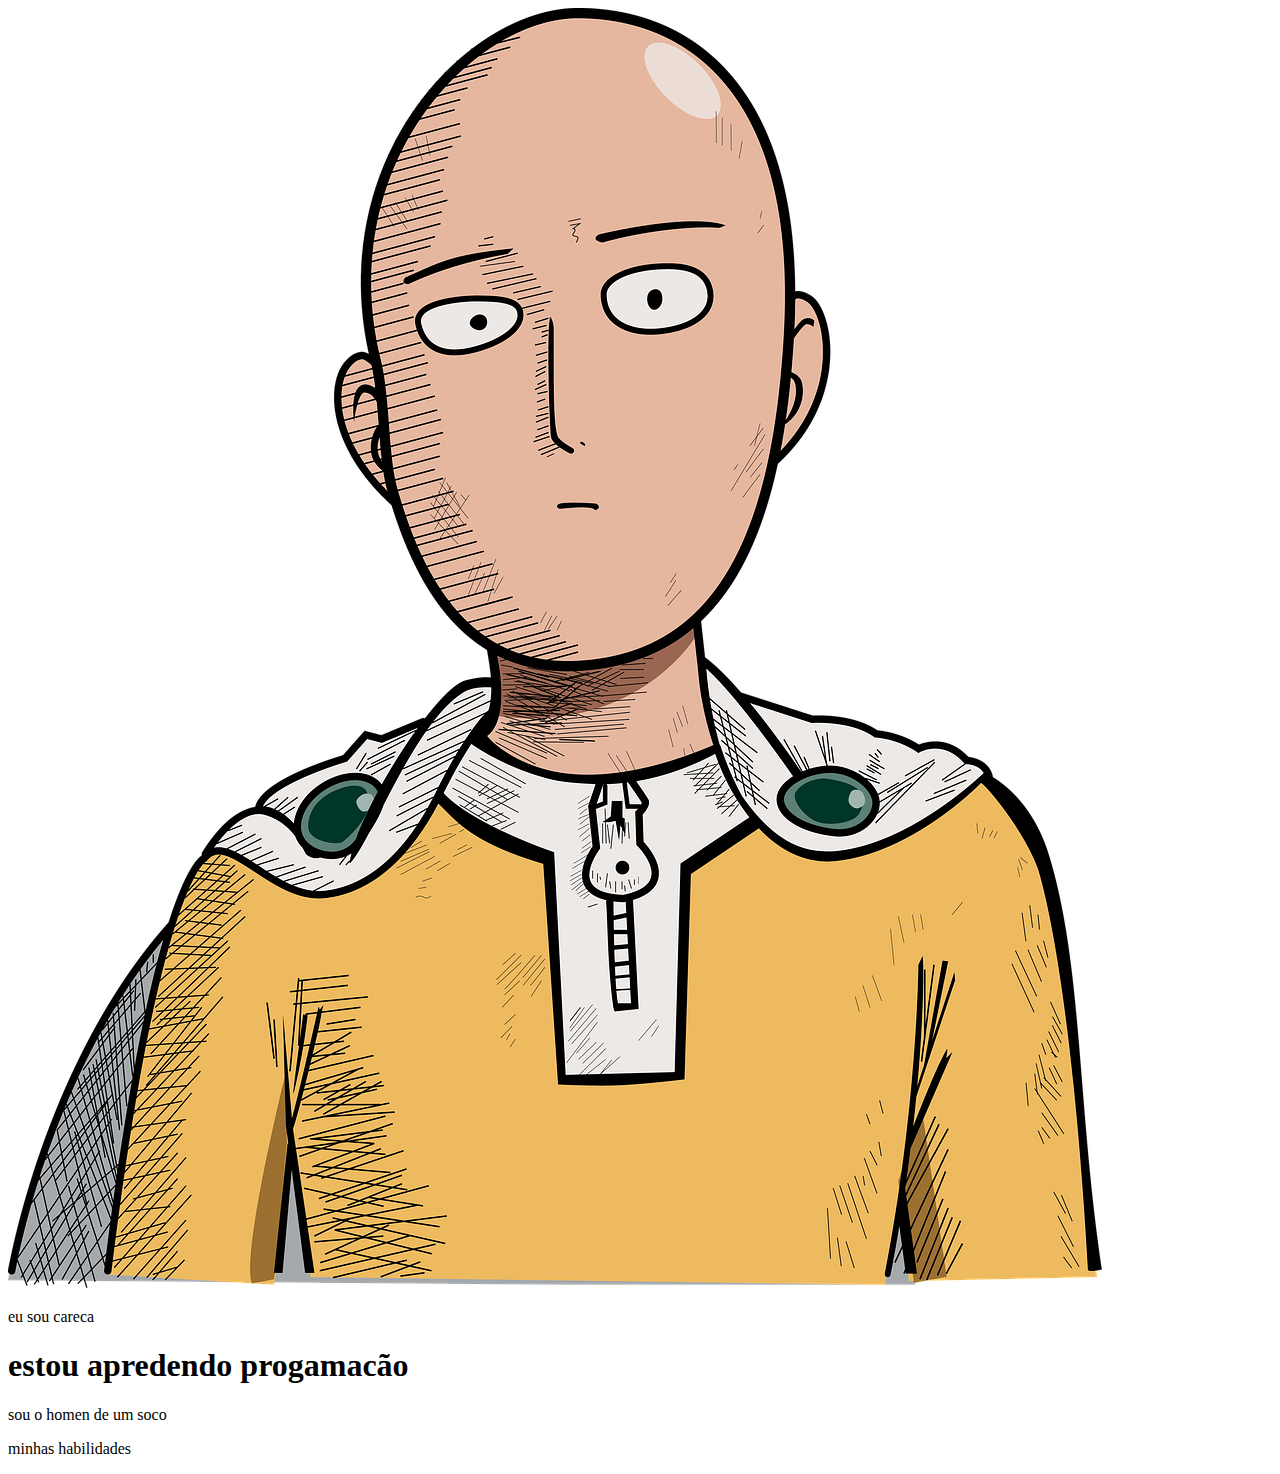
==== index.html @ 80119a05 "." ====
<!DOCTYPE html>
<html lang="pt-br">

<head>

    <meta charset="UTF-8">
    <meta name="viewport" content="width=device-width, initial-scale=1.0">
    <title>portfolio</title>
    <link rel="stylesheet" href="./estilo.css"
    <link href="https://cdn.jsdelivr.net/npm/bootstrap@5.3.3/dist/css/bootstrap.min.css" rel="stylesheet" integrity="sha384-QWTKZyjpPEjISv5WaRU9OFeRpok6YctnYmDr5pNlyT2bRjXh0JMhjY6hW+ALEwIH" crossorigin="anonymous">
</head>

<body>

    <header class="container text-center">
        <img src="./saitama.png" alt="um homen careca" class="cabecalho-img rounded-circle">
        <p>eu sou careca</p>
        <h1> estou apredendo progamacão </h1>
        <p> sou o homen de um soco </p>
        <p> minhas habilidades </p>
        <div>           
       <p></p>
       <p></p>
       <p></p>
       <p></p>    
        </div>

    </header>


    <script src="https://cdn.jsdelivr.net/npm/bootstrap@5.3.3/dist/js/bootstrap.bundle.min.js" integrity="sha384-YvpcrYf0tY3lHB60NNkmXc5s9fDVZLESaAA55NDzOxhy9GkcIdslK1eN7N6jIeHz" crossorigin="anonymous"></script>
</body>

</html>
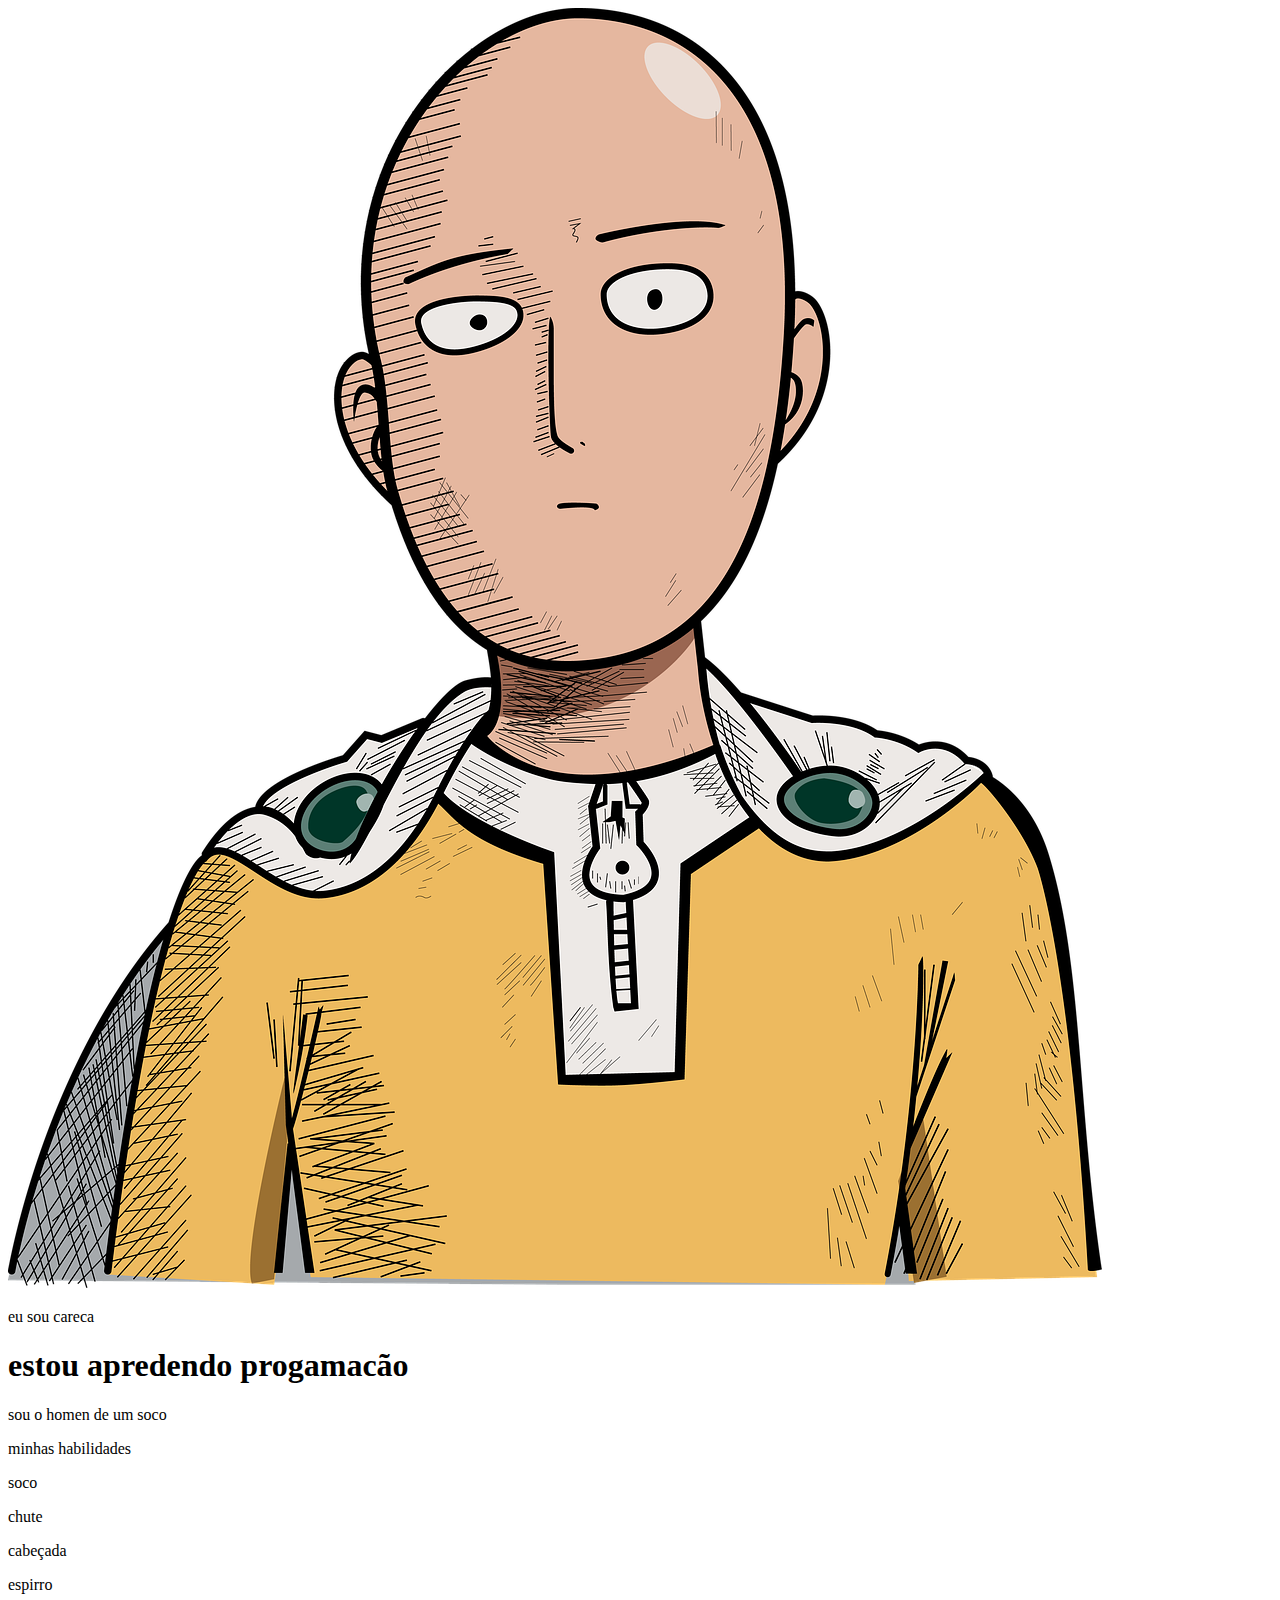
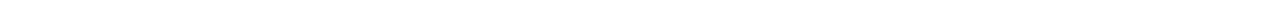
==== commit bd9accca: "." ====
--- a/index.html
+++ b/index.html
@@ -19,10 +19,10 @@
         <p> sou o homen de um soco </p>
         <p> minhas habilidades </p>
         <div>           
-       <p></p>
-       <p></p>
-       <p></p>
-       <p></p>    
+       <p class="badge bg-secondary">soco</p> 
+       <p class="badge bg-secondary">chute</p> 
+       <p class="badge bg-secondary">cabeçada</p> 
+       <p class="badge bg-secondary">espirro</p> 
         </div>
 
     </header>
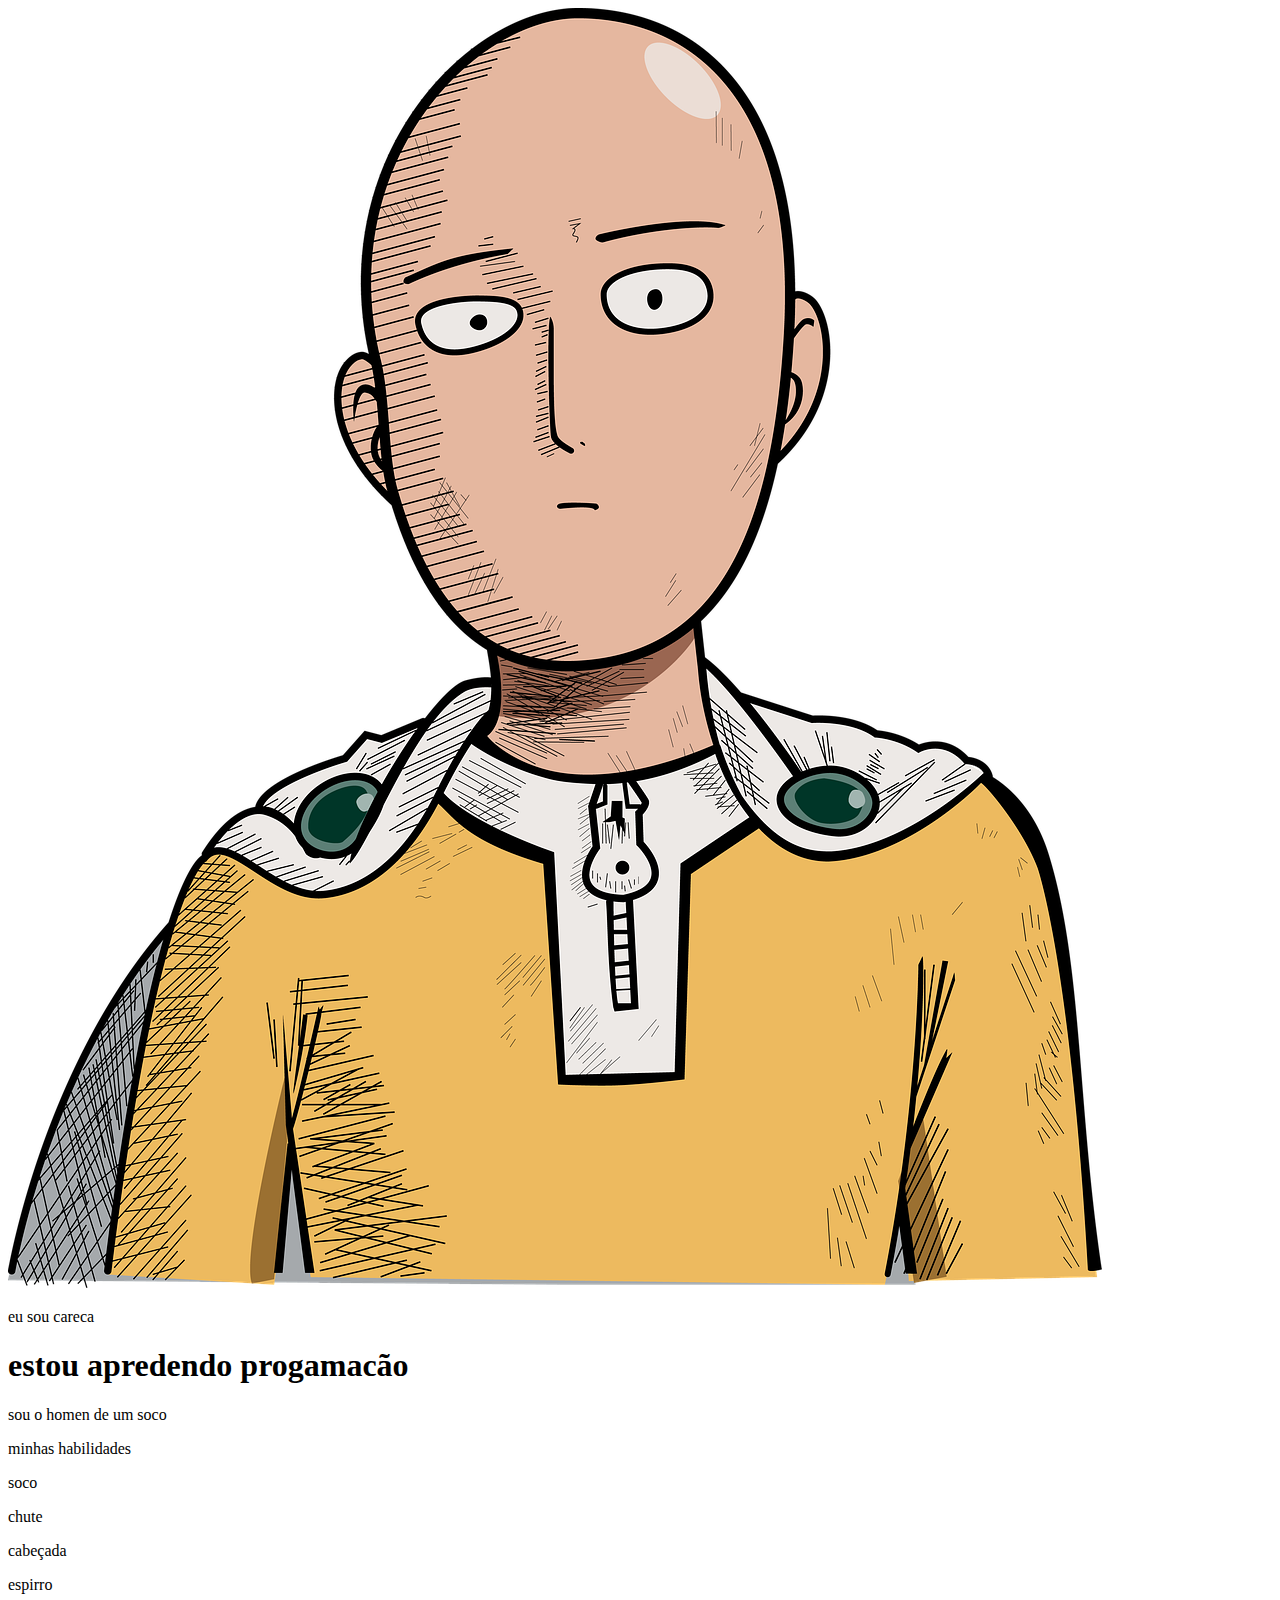
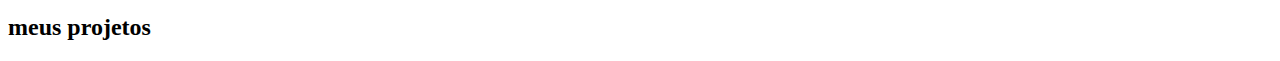
==== commit 23beea0a: "." ====
--- a/index.html
+++ b/index.html
@@ -26,6 +26,16 @@
         </div>
 
     </header>
+    <main class ="container mt-5"> 
+    <h2> meus projetos</h2>
+    <div class="row">
+    <div class="col-md-4"> 
+    <div class="card"> 
+
+    </div>
+    </div>
+    </div>
+   </main>
 
 
     <script src="https://cdn.jsdelivr.net/npm/bootstrap@5.3.3/dist/js/bootstrap.bundle.min.js" integrity="sha384-YvpcrYf0tY3lHB60NNkmXc5s9fDVZLESaAA55NDzOxhy9GkcIdslK1eN7N6jIeHz" crossorigin="anonymous"></script>
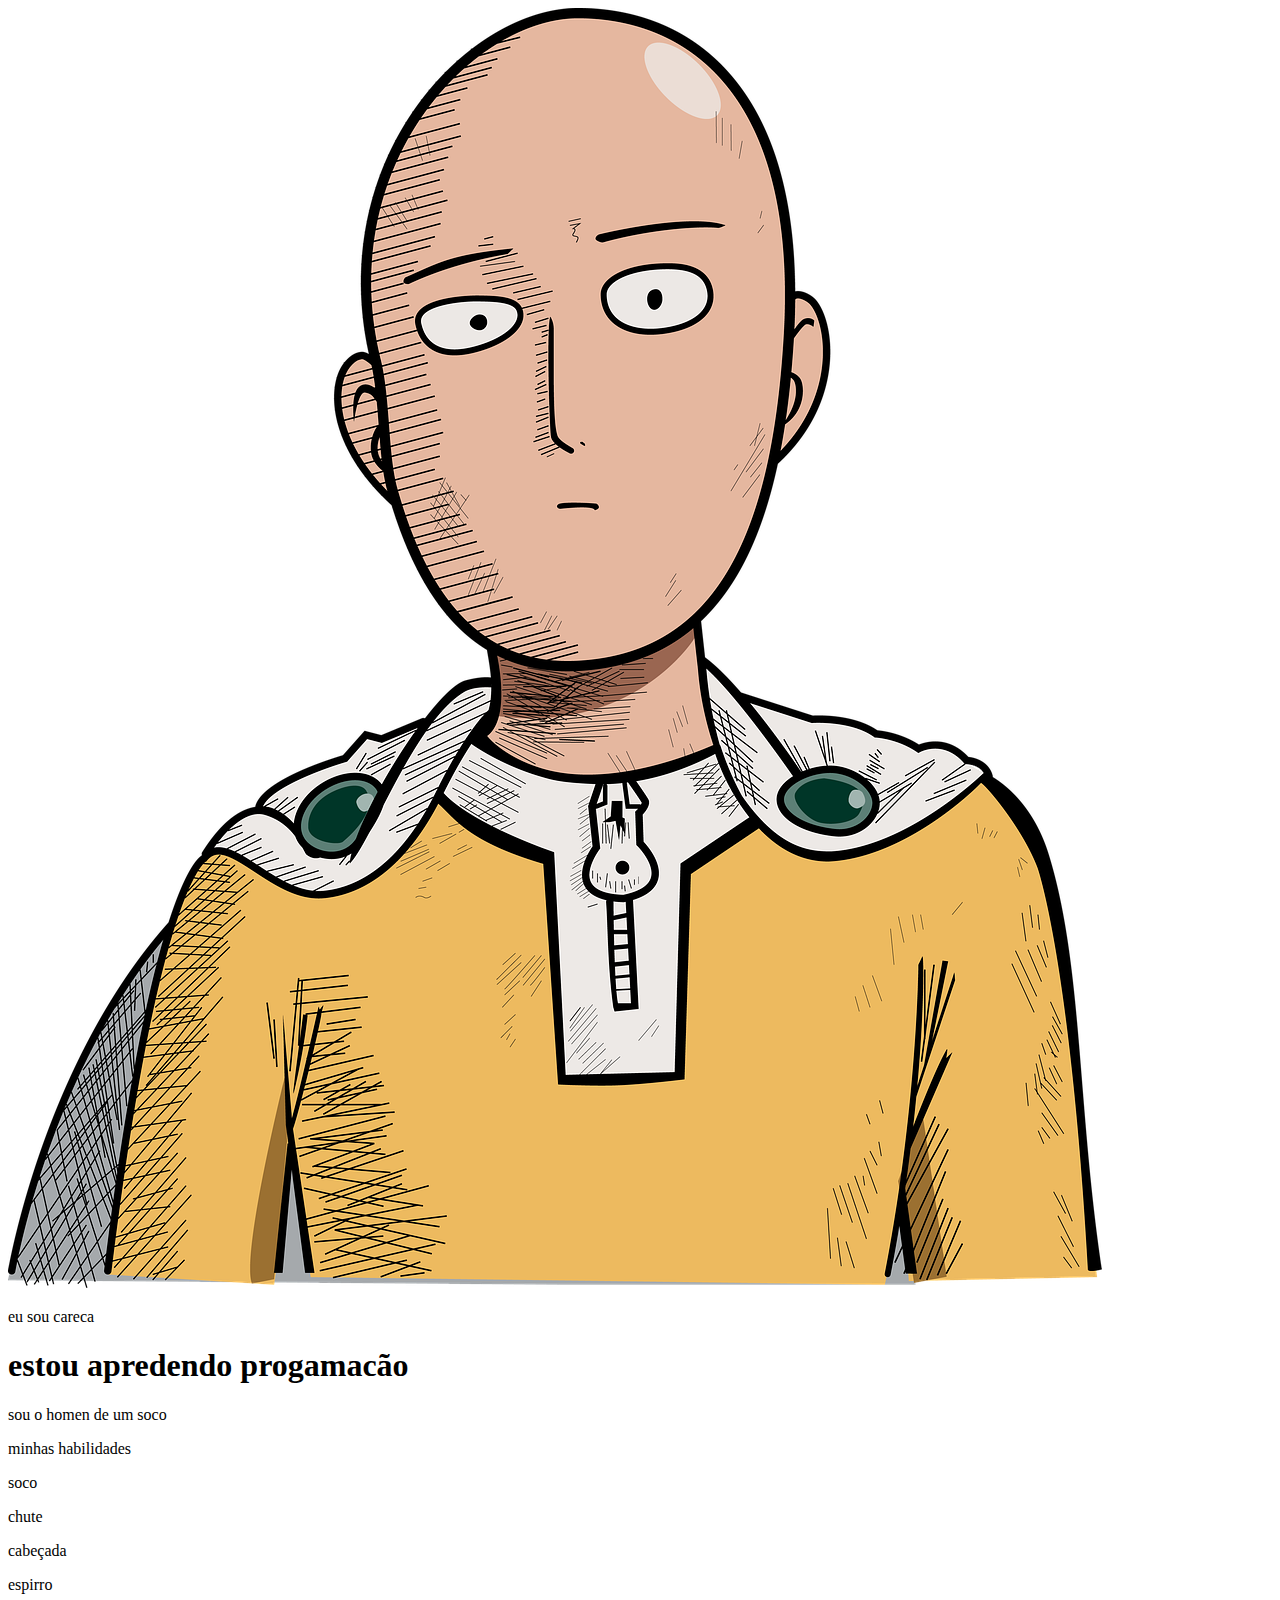
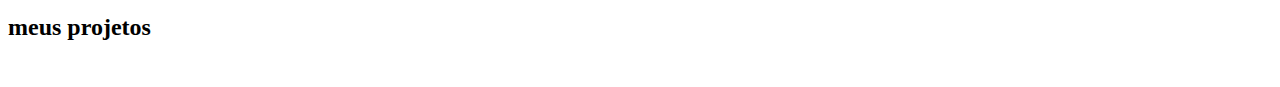
==== commit 6ecf4830: "." ====
--- a/index.html
+++ b/index.html
@@ -27,14 +27,14 @@
 
     </header>
     <main class ="container mt-5"> 
-    <h2> meus projetos</h2>
-    <div class="row">
-    <div class="col-md-4"> 
-    <div class="card"> 
-
-    </div>
-    </div>
-    </div>
+         <h2> meus projetos</h2>
+         <div class="row">
+                 <div class="col-md-4"> 
+                        <div class="card"> 
+                            <img src="" alt="">
+                         </div>
+                 </div>
+         </div>
    </main>
 
 
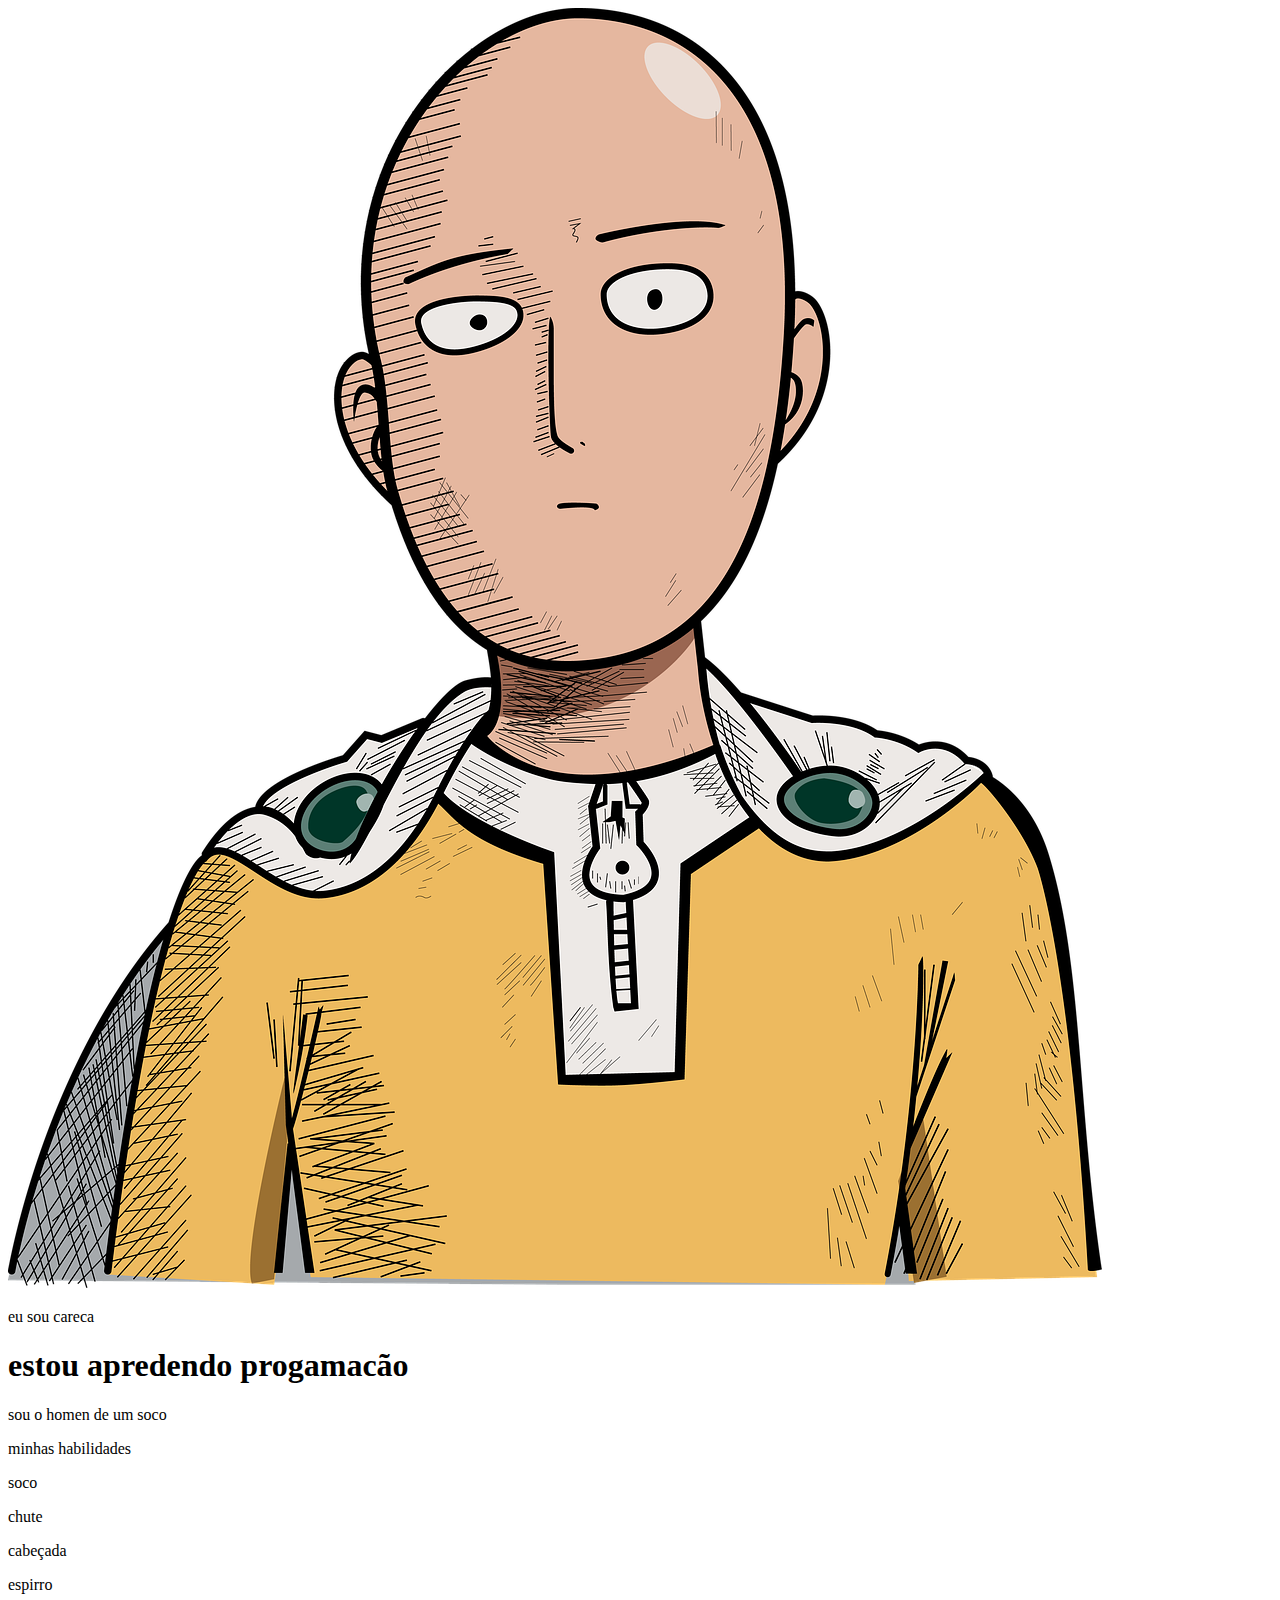
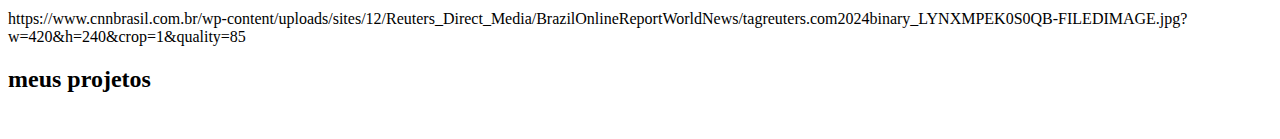
==== commit b5d49739: "." ====
--- a/index.html
+++ b/index.html
@@ -24,7 +24,7 @@
        <p class="badge bg-secondary">cabeçada</p> 
        <p class="badge bg-secondary">espirro</p> 
         </div>
-
+https://www.cnnbrasil.com.br/wp-content/uploads/sites/12/Reuters_Direct_Media/BrazilOnlineReportWorldNews/tagreuters.com2024binary_LYNXMPEK0S0QB-FILEDIMAGE.jpg?w=420&h=240&crop=1&quality=85
     </header>
     <main class ="container mt-5"> 
          <h2> meus projetos</h2>
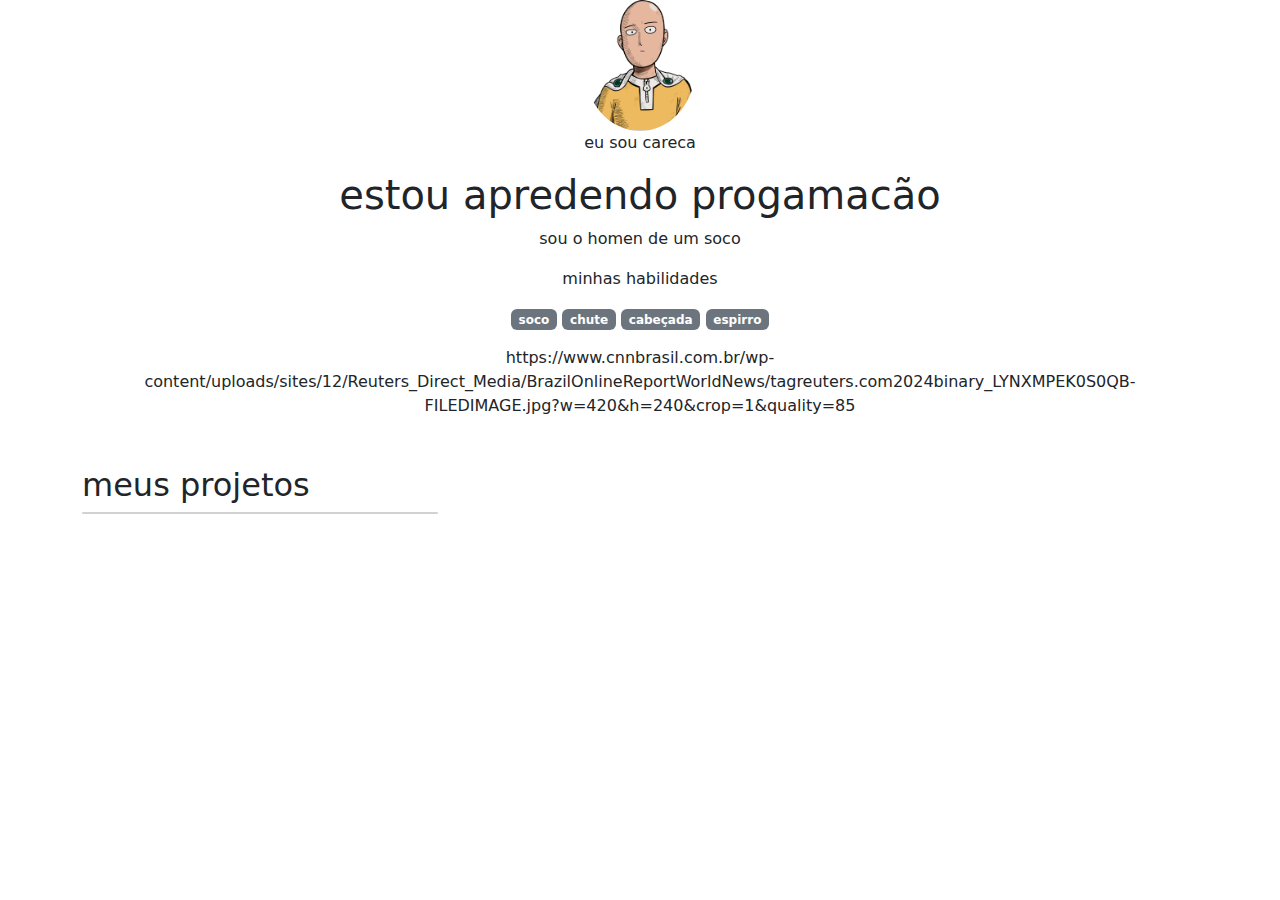
==== commit 1979152d: "." ====
--- a/index.html
+++ b/index.html
@@ -6,7 +6,7 @@
     <meta charset="UTF-8">
     <meta name="viewport" content="width=device-width, initial-scale=1.0">
     <title>portfolio</title>
-    <link rel="stylesheet" href="./estilo.css"
+    <link rel="stylesheet" href="./estilo.css">
     <link href="https://cdn.jsdelivr.net/npm/bootstrap@5.3.3/dist/css/bootstrap.min.css" rel="stylesheet" integrity="sha384-QWTKZyjpPEjISv5WaRU9OFeRpok6YctnYmDr5pNlyT2bRjXh0JMhjY6hW+ALEwIH" crossorigin="anonymous">
 </head>
 
--- a/estilo.css
+++ b/estilo.css
@@ -0,0 +1,3 @@
+.cabecalho-img{
+    width: 10%;
+}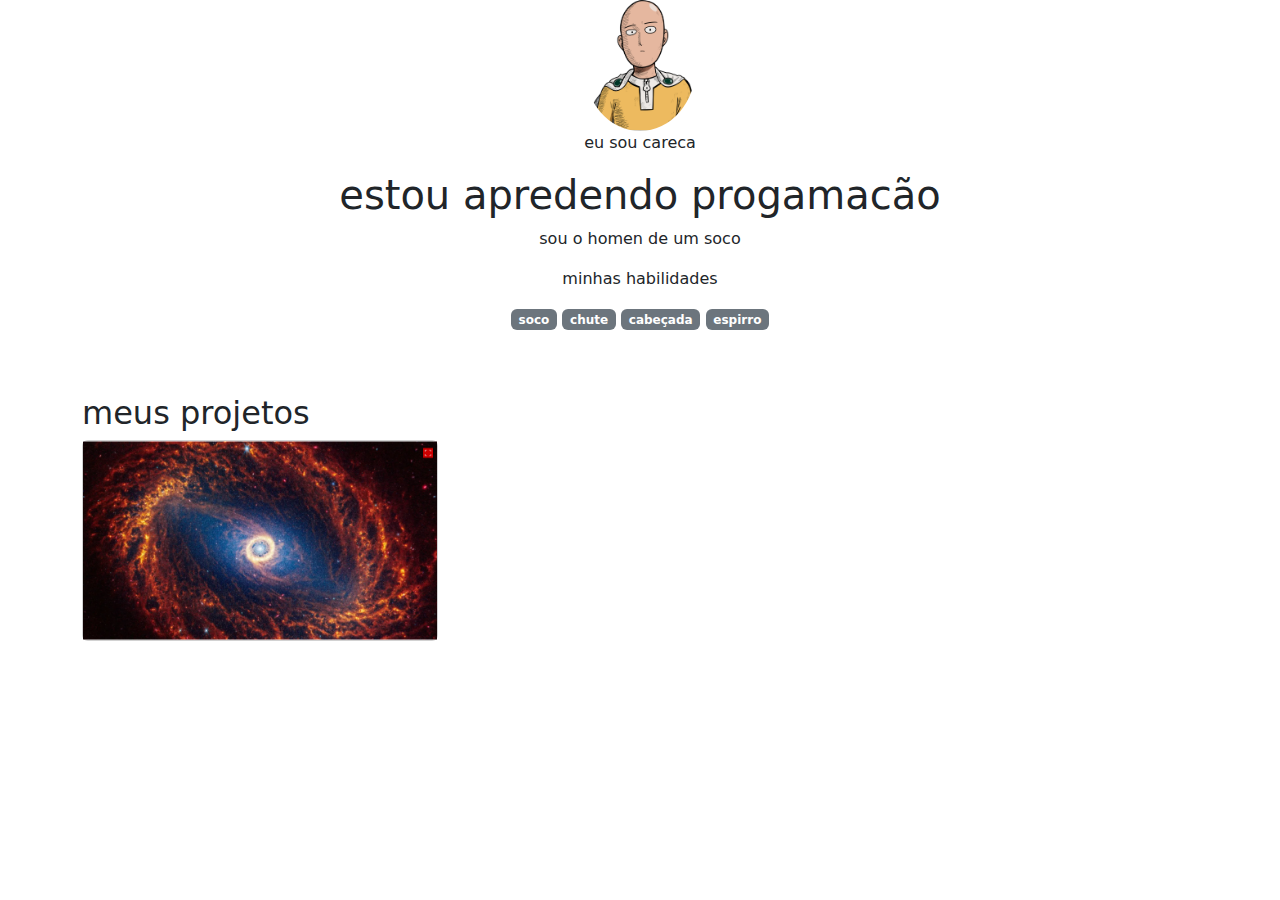
==== commit 26ee0e96: "." ====
--- a/index.html
+++ b/index.html
@@ -24,14 +24,14 @@
        <p class="badge bg-secondary">cabeçada</p> 
        <p class="badge bg-secondary">espirro</p> 
         </div>
-https://www.cnnbrasil.com.br/wp-content/uploads/sites/12/Reuters_Direct_Media/BrazilOnlineReportWorldNews/tagreuters.com2024binary_LYNXMPEK0S0QB-FILEDIMAGE.jpg?w=420&h=240&crop=1&quality=85
+
     </header>
     <main class ="container mt-5"> 
          <h2> meus projetos</h2>
          <div class="row">
                  <div class="col-md-4"> 
                         <div class="card"> 
-                            <img src="" alt="">
+                            <img src="./galaxia.png" alt="">
                          </div>
                  </div>
          </div>
